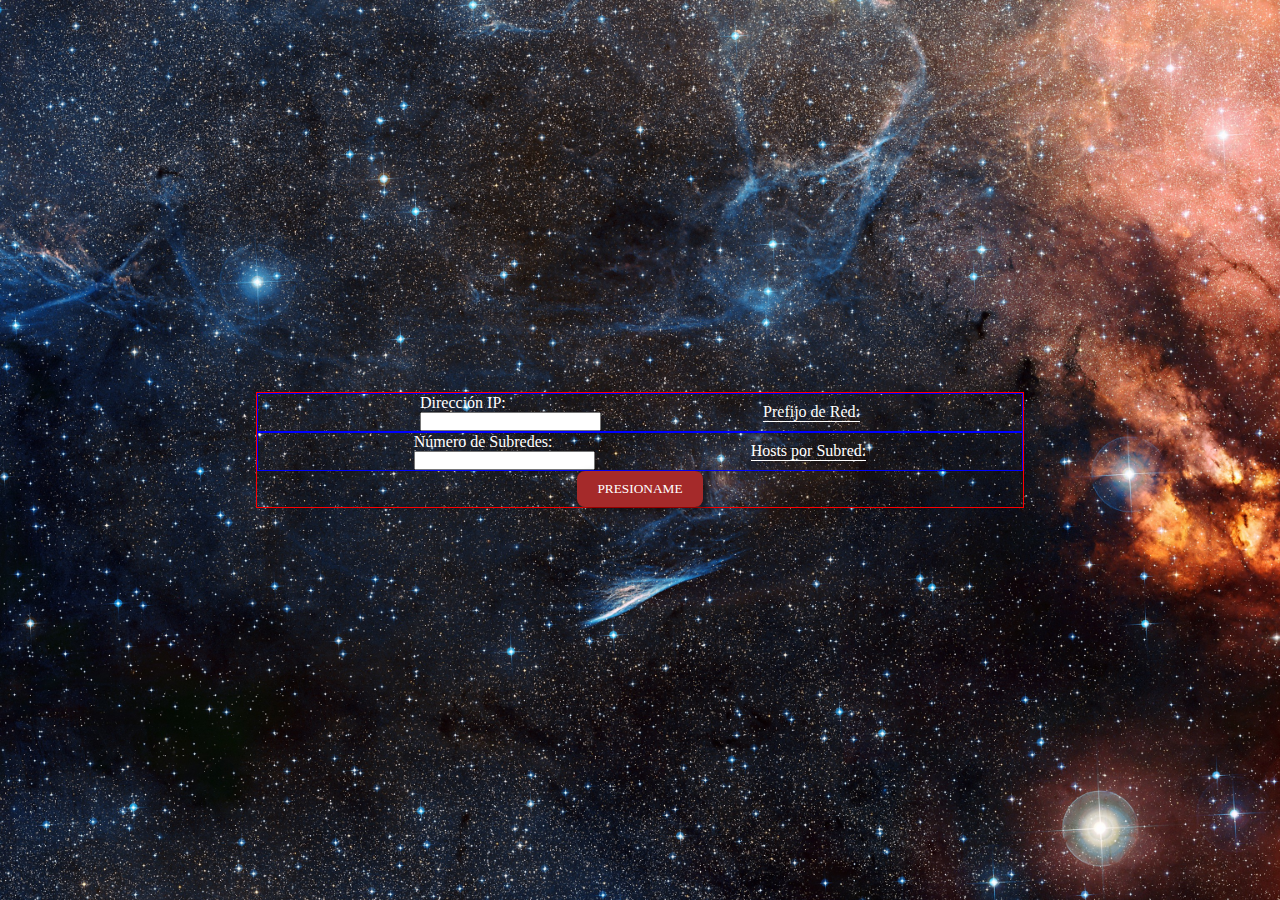
==== calculadora-flsm.html @ ff84e01d "obteniendo nueva mascara de red" ====
<!DOCTYPE html>
<html lang="es">
    <head>
        <meta charset="UTF-8">
        <meta name="viewport" content="width=device-width, initial-scale=1.0">
        <title>Calculadora de Subredes</title>
        <link rel="stylesheet" href="style.css">
        <link rel="stylesheet" href="styles/calculadora-flsm.css">
    </head>
    <body>
        <main>
            <div class="contenedor">
                <form class="formulario">
                    <div class="fila">
                        <div>
                            <label for="direccion-ip">Dirección IP: </label>
                            <input type="text" id="direccion-ip" name="direccion-ip" required>
                        </div>
                        <div>
                            <p class="parrafo">Prefijo de Red:</p>
                            <p id="prefijo-red" class="resultado"></p>
                        </div>
                    </div>
                    <div class="fila">
                        <div>
                            <label for="numero-subredes">Número de Subredes: </label>
                            <input type="text" id="numero-subredes" name="numero-subredes" required>
                        </div>
                        <div>
                            <p class="parrafo">Hosts por Subred: </p>
                            <p id="hosts-subred" class="resultado"></p>
                        </div>
                    </div>
                    <div class="contenedor-boton">
                        <button class="boton-calcular">PRESIONAME</button>
                    </div>
                </form>
            </div>
        </main>

        <script src="js/calculadora-flsm.js"></script>
    </body>
</html>
---- style.css ----
* {
    padding: 0;
    margin: 0;
    box-sizing: border-box;
}

body {
    background-image: url(assets/img/fondo.jpg);
    background-repeat: no-repeat;
    background-size: cover;
    background-position: center;
}
---- styles/calculadora-flsm.css ----
* {
    color: white;
}

.contenedor {
    width: 100%;
    height: 100vh;
    display: flex;
    justify-content: center;
    align-items: center;
}

.formulario {
    border: 1px solid red;
    width: 60vw;
    display: flex;
    flex-direction: column;
    align-items: center;
    justify-content: center;
}

.parrafo {
    display: block;
}

.fila {
    border: 1px solid blue;
    width: 100%;
    display: flex;
    justify-content: space-evenly;
    align-items: center;
}

.fila div {
    display: flex;
    flex-direction: column;
    align-items: left;
}

.resultado {
    border-bottom: 1px solid black;
    border-bottom-color: white;
}

.contenedor-boton {
    width: 100%;
    display: flex;
    justify-content: center;
}

.boton-calcular {
    font-family: 'Times New Roman', Times, serif;
    background-color: brown;
    padding: 10px 20px;
    border: none;
    border-radius: 8px;
    box-shadow: 5px 5px 10px rgba(0, 0, 0, 0.5);
}

.boton-calcular:hover {
    scale: 1.1;
}
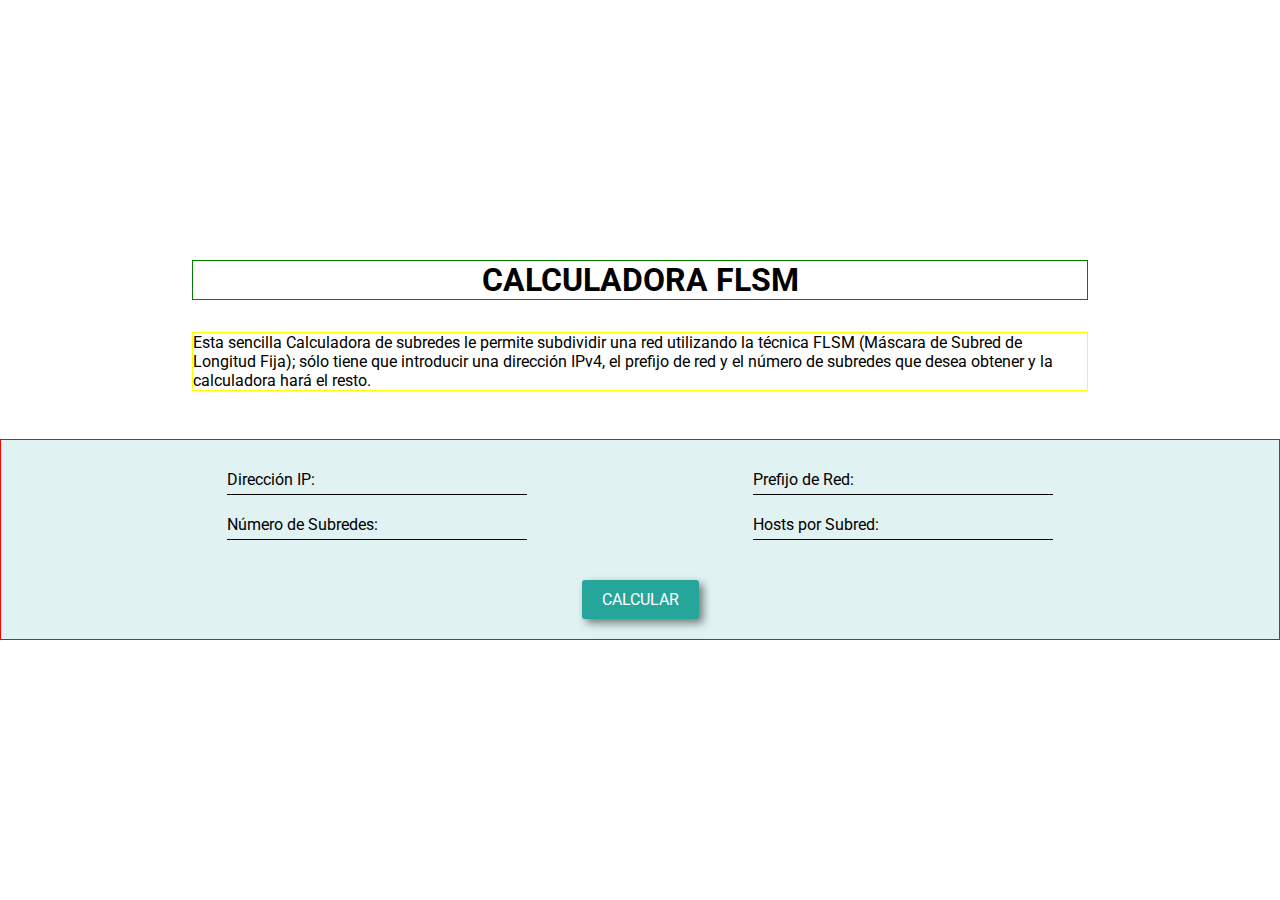
==== commit a07aa28e: "." ====
--- a/calculadora-flsm.html
+++ b/calculadora-flsm.html
@@ -10,34 +10,57 @@
     <body>
         <main>
             <div class="contenedor">
+
+                <div class="introduccion">
+                    <div class="contenedor-titulo">
+                        <h1 class="titulo">CALCULADORA FLSM</h1>
+                    </div>
+    
+                    <div class="contenedor-parrafo">
+                        <p>
+                            Esta sencilla Calculadora de subredes le permite subdividir una red utilizando la técnica FLSM (Máscara de Subred de Longitud Fija); sólo tiene que introducir una dirección IPv4, el prefijo de red y el número de subredes que desea obtener y la calculadora hará el resto.
+                        </p>
+                    </div>
+                </div>
+                
                 <form class="formulario">
                     <div class="fila">
-                        <div>
-                            <label for="direccion-ip">Dirección IP: </label>
-                            <input type="text" id="direccion-ip" name="direccion-ip" required>
+                        <div class="contenedor-campo">
+                            <label for="direccion-ip" class="etiqueta">Dirección IP: </label>
+                            <input type="text" id="direccion-ip" name="direccion-ip" class="input" required>
                         </div>
-                        <div>
-                            <p class="parrafo">Prefijo de Red:</p>
-                            <p id="prefijo-red" class="resultado"></p>
+                        <div class="contenedor-campo">
+                            <label for="prefijo-red" class="etiqueta">Prefijo de Red: </label>
+                            <input type="number" id="prefijo-red" name="prefijo-red" class="input">
+                            <!-- <p class="parrafo" class="etiqueta">Prefijo de Red:</p>
+                            <p id="prefijo-red" class="resultado"></p> -->
                         </div>
                     </div>
                     <div class="fila">
-                        <div>
-                            <label for="numero-subredes">Número de Subredes: </label>
-                            <input type="text" id="numero-subredes" name="numero-subredes" required>
+                        <div class="contenedor-campo">
+                            <label for="numero-subredes" class="etiqueta">Número de Subredes: </label>
+                            <input type="number" id="numero-subredes" name="numero-subredes" class="input" required>
                         </div>
-                        <div>
-                            <p class="parrafo">Hosts por Subred: </p>
-                            <p id="hosts-subred" class="resultado"></p>
+                        <div class="contenedor-campo">
+                            <label for="hosts-subred" class="etiqueta">Hosts por Subred: </label>
+                            <input type="number" id="hosts-subred" name="hosts-subred" class="input">
+                            <!-- <p class="parrafo" class="etiqueta">Hosts por Subred: </p>
+                            <p id="hosts-subred" class="resultado"></p> -->
                         </div>
                     </div>
                     <div class="contenedor-boton">
-                        <button class="boton-calcular">PRESIONAME</button>
+                        <button class="boton-calcular">CALCULAR</button>
                     </div>
                 </form>
+
+                <div class="resultado">
+                    <!-- TABLA CON LOS RESULTADOS -->
+                </div>
             </div>
         </main>
 
-        <script src="js/calculadora-flsm.js"></script>
+        <script src="js/calculadora-flsm.js" type="module"></script>
+        <script src="js/validaciones-flsm.js" type="module"></script>
+        <script src="js/aa.js"></script>
     </body>
 </html>--- a/style.css
+++ b/style.css
@@ -1,13 +1,24 @@
+@import url('https://fonts.googleapis.com/css2?family=Roboto:wght@300&display=swap');
+
 * {
     padding: 0;
     margin: 0;
     box-sizing: border-box;
+    font-family: 'Roboto', sans-serif;
 }
 
-body {
+/* body {
     background-image: url(assets/img/fondo.jpg);
     background-repeat: no-repeat;
     background-size: cover;
     background-position: center;
-}
+} */
 
+.contenedor {
+    width: 100%;
+    height: 100vh;
+    display: flex;
+    flex-direction: column;
+    justify-content: center;
+    align-items: center;
+}--- a/styles/calculadora-flsm.css
+++ b/styles/calculadora-flsm.css
@@ -1,62 +1,95 @@
-* {
-    color: white;
+
+.introduccion {
+    margin: 0 15vw 3rem;
 }
 
-.contenedor {
+.contenedor-titulo {
     width: 100%;
-    height: 100vh;
-    display: flex;
-    justify-content: center;
-    align-items: center;
+    border: 1px solid green;
+    margin-bottom: 2rem;
+}
+
+.titulo {
+    text-align: center;
+}
+
+.contenedor-parrafo {
+    width: 100%;
+    border: 1px solid yellow;
 }
 
 .formulario {
     border: 1px solid red;
-    width: 60vw;
+    width: 100vw;
     display: flex;
     flex-direction: column;
     align-items: center;
     justify-content: center;
-}
-
-.parrafo {
-    display: block;
+    background-color: #e0f2f1;
+    padding: 30px 0 20px;
 }
 
 .fila {
-    border: 1px solid blue;
+    /* border: 1px solid blue; */
     width: 100%;
     display: flex;
     justify-content: space-evenly;
     align-items: center;
+    margin-bottom: 20px;
 }
 
-.fila div {
+.contenedor-campo {
+    /* border: 1px solid brown; */
     display: flex;
     flex-direction: column;
     align-items: left;
+    width: 30vw;
+    max-width: 300px;
 }
 
-.resultado {
+.etiqueta {
+    margin-bottom: -20px;
+    /* font-weight: 500; */
+}
+
+/* .etiqueta:focus {
+    margin-bottom: 10px;
+} */
+
+.input {
+    outline: none;
+    background-color: transparent;
+    border: none;
     border-bottom: 1px solid black;
-    border-bottom-color: white;
+    padding: 5px 0;
+}
+
+.input:focus {
+    border-bottom: 2px solid #26a69a;
+    font-weight: bold;
 }
 
 .contenedor-boton {
+    margin-top: 20px;
     width: 100%;
     display: flex;
     justify-content: center;
 }
 
 .boton-calcular {
-    font-family: 'Times New Roman', Times, serif;
-    background-color: brown;
+    color: white;
+    font-size: 1rem;
+    /* font-weight: bold; */
+    cursor: pointer;
+    background-color: #26a69a;
     padding: 10px 20px;
     border: none;
-    border-radius: 8px;
-    box-shadow: 5px 5px 10px rgba(0, 0, 0, 0.5);
+    border-radius: 3px;
+    box-shadow: 4px 4px 8px rgba(0, 0, 0, 0.5);
+    transition: all 0.3s ease-in-out;
 }
 
 .boton-calcular:hover {
+    background-color: #26d0bf;
     scale: 1.1;
 }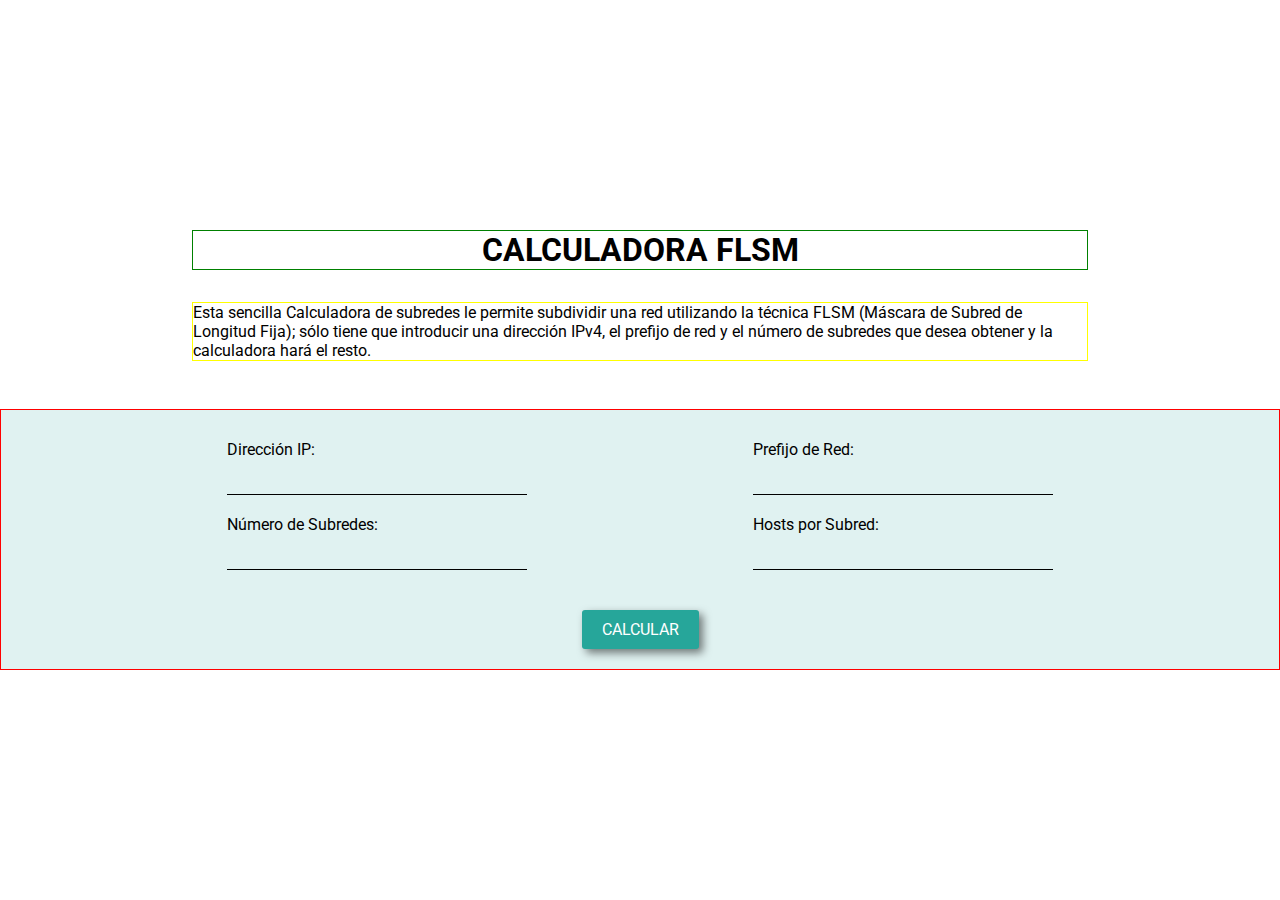
==== commit 0f7c2922: "." ====
--- a/calculadora-flsm.html
+++ b/calculadora-flsm.html
@@ -61,6 +61,6 @@
 
         <script src="js/calculadora-flsm.js" type="module"></script>
         <script src="js/validaciones-flsm.js" type="module"></script>
-        <script src="js/aa.js"></script>
+        <!-- <script src="js/aa.js"></script> -->
     </body>
 </html>--- a/styles/calculadora-flsm.css
+++ b/styles/calculadora-flsm.css
@@ -48,7 +48,7 @@
 }
 
 .etiqueta {
-    margin-bottom: -20px;
+    margin-bottom: 10px; /*10px*/
     /* font-weight: 500; */
 }
 
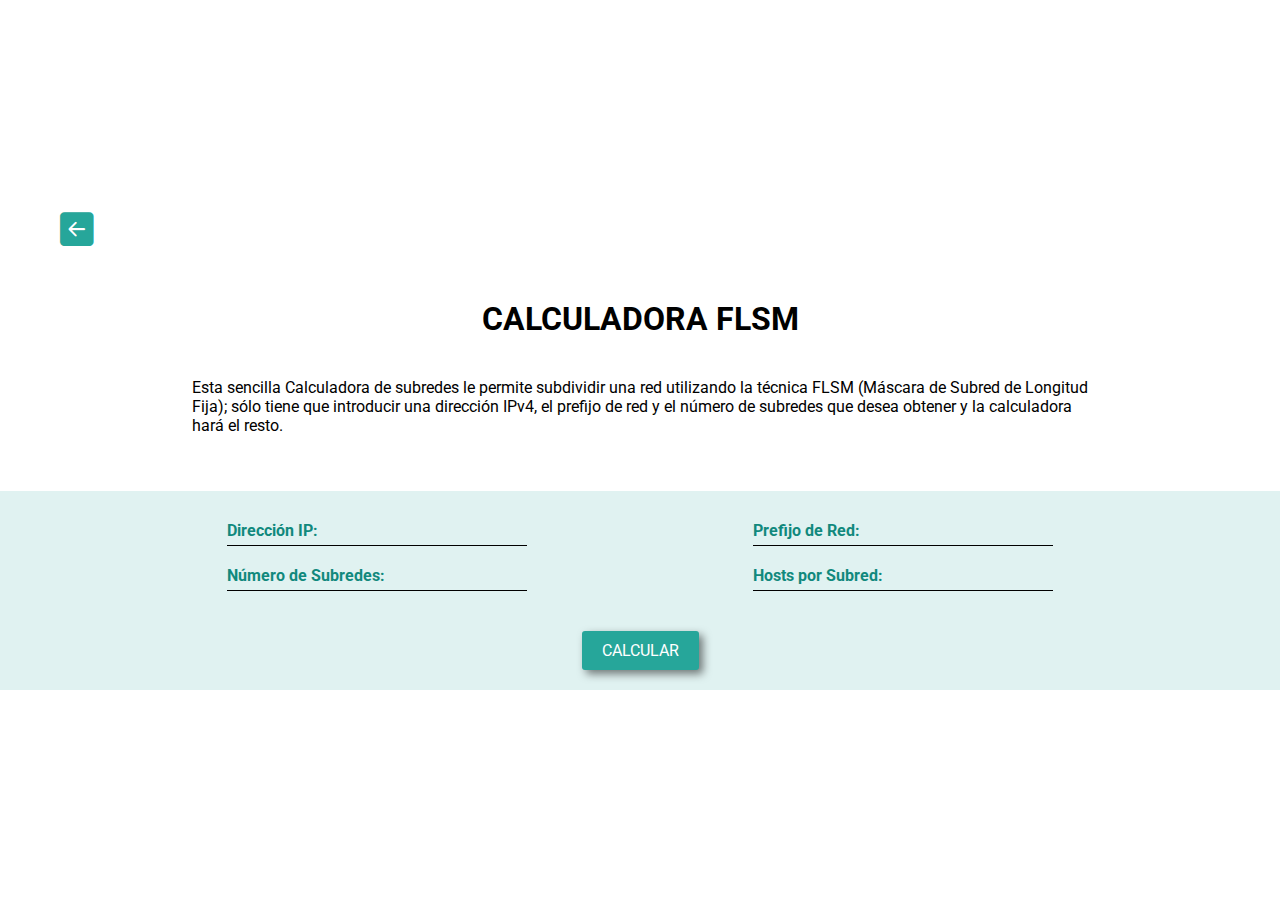
==== commit 13b92463: "Avance front calculadora flsm" ====
--- a/calculadora-flsm.html
+++ b/calculadora-flsm.html
@@ -4,14 +4,22 @@
         <meta charset="UTF-8">
         <meta name="viewport" content="width=device-width, initial-scale=1.0">
         <title>Calculadora de Subredes</title>
+        <!-- CSS -->
         <link rel="stylesheet" href="style.css">
         <link rel="stylesheet" href="styles/calculadora-flsm.css">
+        <!-- Bootstrap Icons -->
+        <link rel="stylesheet" href="https://cdn.jsdelivr.net/npm/bootstrap-icons@1.11.3/font/bootstrap-icons.min.css">
     </head>
     <body>
         <main>
             <div class="contenedor">
 
+                <div class="contenedor-regresar">
+                    <a href="index.html" class="volver-inicio"><i class="bi bi-arrow-left-square-fill"></i></a>
+                </div>
+
                 <div class="introduccion">
+                    
                     <div class="contenedor-titulo">
                         <h1 class="titulo">CALCULADORA FLSM</h1>
                     </div>
@@ -60,7 +68,6 @@
         </main>
 
         <script src="js/calculadora-flsm.js" type="module"></script>
-        <script src="js/validaciones-flsm.js" type="module"></script>
-        <!-- <script src="js/aa.js"></script> -->
+        <!-- <script src="js/validaciones-flsm.js" type="module"></script> -->
     </body>
 </html>--- a/styles/calculadora-flsm.css
+++ b/styles/calculadora-flsm.css
@@ -1,12 +1,32 @@
+
+.contenedor-regresar {
+    width: 100%;
+    margin-bottom: 50px;
+}
+
+.volver-inicio {
+    /* display: block; */
+    margin-left: 60px;
+    height: 100%;
+}
+
+.volver-inicio i {
+    color: #26a69a;
+    font-size: 2.1rem;
+}
+
+.volver-inicio:hover i {
+    color: #26d0bf;
+}
 
 .introduccion {
-    margin: 0 15vw 3rem;
+    margin: 0 15vw 3.5rem;
 }
 
 .contenedor-titulo {
     width: 100%;
-    border: 1px solid green;
-    margin-bottom: 2rem;
+    /* border: 1px solid green; */
+    margin-bottom: 2.5rem;
 }
 
 .titulo {
@@ -15,11 +35,11 @@
 
 .contenedor-parrafo {
     width: 100%;
-    border: 1px solid yellow;
+    /* border: 1px solid yellow; */
 }
 
 .formulario {
-    border: 1px solid red;
+    /* border: 1px solid red; */
     width: 100vw;
     display: flex;
     flex-direction: column;
@@ -48,13 +68,12 @@
 }
 
 .etiqueta {
-    margin-bottom: 10px; /*10px*/
-    /* font-weight: 500; */
+    margin-bottom: -20px; /*10px*/
+    font-weight: bold;
+    color: #11897d;
 }
 
-/* .etiqueta:focus {
-    margin-bottom: 10px;
-} */
+
 
 .input {
     outline: none;
@@ -62,6 +81,8 @@
     border: none;
     border-bottom: 1px solid black;
     padding: 5px 0;
+    transition: border-bottom 0.3s ease-in-out;
+    transition: font-weight 0.3s ease-in-out;
 }
 
 .input:focus {
